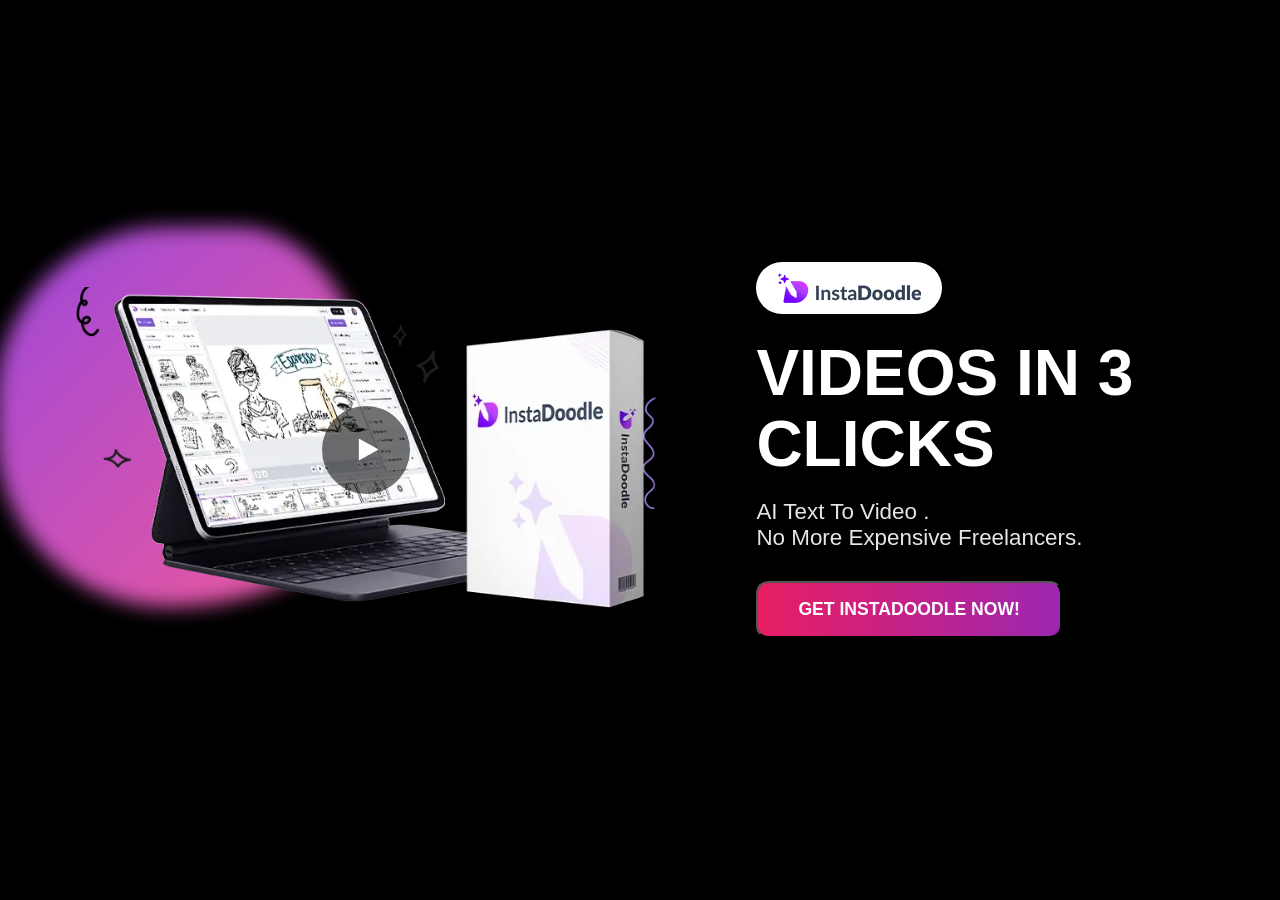
==== index.html @ 517c1bb3 "chore(media): add ?force=1 test trigger to inject iframe for debugging" ====
<!doctype html>
<html lang="pt-BR">
<head>
  <meta charset="utf-8">
  <meta name="viewport" content="width=device-width,initial-scale=1">
  <title>InstaDoodle - Whiteboard Animation</title>
  <link rel="stylesheet" href="style.css">
  <!-- Google tag (gtag.js) -->
  <script async src="https://www.googletagmanager.com/gtag/js?id=AW-11423608709"></script>
  <script>
    window.dataLayer = window.dataLayer || [];
    function gtag(){dataLayer.push(arguments);} 
    gtag('js', new Date());
    gtag('config', 'AW-11423608709');
  </script>
</head>
<body>
  <main class="container">
    <section class="hero">
      <div class="hero-content">
    
    <!-- Coluna Esquerda: Mockup (external image) -->
    <div class="hero-left">
      <div class="shape-bg"></div>
      <div class="media-stage">
        <picture>
          <source srcset="box1.webp" type="image/webp">
          <!-- fallback for browsers that don't support WebP; placeholder ensures visibility if local asset missing -->
          <img src="box1.webp" alt="Box InstaDoodle" class="mockup" data-fallback="https://via.placeholder.com/600x400?text=InstaDoodle" data-href="https://d3f7c-hd7hwkyge5po07nfv0yf.hop.clickbank.net">
        </picture>
        <button class="play-overlay" aria-label="Play video" title="Play video"></button>
      </div>
    </div>
    
    <!-- Coluna Direita: Texto e CTA -->
    <div class="hero-right">
          <div class="logo-wrap">
            <img src="assets/logo-doodle.webp" alt="InstaDoodle Logo" data-fallback="logo.png" data-href="https://d3f7c-hd7hwkyge5po07nfv0yf.hop.clickbank.net">
          </div>
          <h1 data-href="https://d3f7c-hd7hwkyge5po07nfv0yf.hop.clickbank.net">VIDEOS IN 3 CLICKS</h1>
          <p data-href="https://d3f7c-hd7hwkyge5po07nfv0yf.hop.clickbank.net">AI Text To Video .<br>No More Expensive Freelancers.</p>
          <button type="button" class="cta-btn pulse" data-href="https://d3f7c-hd7hwkyge5po07nfv0yf.hop.clickbank.net">
            GET InstaDoodle NOW!
          </button>
    </div>
    
  </div>
</section>
  </main>

    <script>
        function trackerAndRedirect(e){
          if(e && e.preventDefault) e.preventDefault();
          // Prefer data-href for programmatic redirects (safer); fall back to href
          var el = e && e.currentTarget ? e.currentTarget : this;
          var url = (el && el.getAttribute && (el.getAttribute('data-href') || el.getAttribute('href'))) || '#';

          // Try to send a beacon to a lightweight affiliate endpoint if available
          try {
            var beaconUrl = 'https://www.googletagmanager.com/collect?v=1&tid=AW-11423608709&cid=client_id&t=event&ec=affiliate&ea=click_afiliado';
            if (navigator.sendBeacon) {
              try { navigator.sendBeacon(beaconUrl); } catch(beaconErr) { /* ignore */ }
            }
          } catch(err) { /* ignore */ }

          // Use gtag with event_callback to reliably redirect after analytics fires
          var redirected = false;
          var doRedirect = function(){ if(!redirected){ redirected = true; window.location = url; } };

          try {
            gtag('event', 'click_afiliado', {
              'send_to': 'AW-11423608709',
              'event_callback': doRedirect
            });
          } catch(err) {
            // If gtag fails, still redirect after a short delay
            setTimeout(doRedirect, 300);
          }

          // Safety fallback: ensure we always redirect after 1200ms
          setTimeout(doRedirect, 1200);

          return false;
        }

      document.addEventListener('DOMContentLoaded', function(){
        // Bind trackerAndRedirect to any element with data-href (clickable/logo/text/mockup)
        var clickables = document.querySelectorAll('[data-href]');
        clickables.forEach(function(el){
          // mouse click
          el.addEventListener('click', trackerAndRedirect);
          // keyboard activation for non-button elements (Enter / Space)
          el.addEventListener('keydown', function(e){
            if(e.key === 'Enter' || e.key === ' ') {
              e.preventDefault();
              trackerAndRedirect.call(el, e);
            }
          });
          // make non-interactive elements focusable for keyboard users
          if(!el.hasAttribute('tabindex')) el.setAttribute('tabindex', '0');
          // ensure pointer cursor
          el.style.cursor = 'pointer';
        });
      });
      
      // Centralized image fallback handling: use data-fallback instead of inline onerror
      (function(){
        function applyFallback(img){
          var fb = img.getAttribute('data-fallback');
          if(!fb) return;
          img.addEventListener('error', function handler(){
            img.removeEventListener('error', handler);
            img.src = fb;
          });
        }
        document.querySelectorAll('img[data-fallback]').forEach(applyFallback);
      })();

      // Video swap: click play -> fade out mockup, insert autoplay muted Vimeo iframe
      (function(){
        function initMediaStage(){
          var stage = document.querySelector('.media-stage');
          if(!stage) return;
          var img = stage.querySelector('.mockup');
          var play = stage.querySelector('.play-overlay');
          var vimeoSrc = 'https://player.vimeo.com/video/965207353?autoplay=1&muted=1&playsinline=1';

          play.addEventListener('click', function(ev){
            ev.stopPropagation();
            ev.preventDefault();
            // avoid triggering affiliate redirect if image had data-href
            // remove data-href from the image specifically (closest ancestor may not exist)
            try { img.removeAttribute('data-href'); } catch(e){}

            // remove the play overlay so it doesn't remain on top of the iframe
            try { play.parentNode && play.parentNode.removeChild(play); } catch(e){}

            // fade out image (keep it in DOM as visual fallback until iframe is ready)
            img.classList.add('hidden');
            img.setAttribute('aria-hidden', 'true');

            // create iframe (force eager loading on mobile so autoplay can start)
            var iframe = document.createElement('iframe');
            iframe.setAttribute('src', vimeoSrc);
            iframe.setAttribute('frameborder', '0');
            iframe.setAttribute('allow', 'autoplay; fullscreen; picture-in-picture; encrypted-media');
            iframe.setAttribute('allowfullscreen', '');
            // iOS playsinline hint
            iframe.setAttribute('playsinline', '');
            // don't lazy-load on mobile interaction: use eager
            iframe.setAttribute('loading', 'eager');
            // sizing is controlled by CSS (.media-stage) so we don't set inline width/height here

            // append and wait a tick to trigger transition
            // Compute a pixel height fallback so mobile browsers can render the iframe
            try {
              var containerWidth = stage.clientWidth || stage.getBoundingClientRect().width || window.innerWidth;
              var computedHeight = Math.round(containerWidth * 9 / 16);
              iframe.style.height = computedHeight + 'px';
              iframe.style.width = '100%';
              // keep iframe responsive: update on resize
              var resizeHandler = function(){
                try{
                  var w = stage.clientWidth || stage.getBoundingClientRect().width || window.innerWidth;
                  iframe.style.height = Math.round(w * 9 / 16) + 'px';
                } catch(e){}
              };
              window.addEventListener('resize', resizeHandler);
            } catch(e){}
            stage.appendChild(iframe);
            console.debug('media: iframe appended');
            requestAnimationFrame(function(){
              iframe.classList.add('ready');
              console.debug('media: iframe class ready added');
            });

            // Fallback: create a visible link (user-initiated) that opens the Vimeo player in a new tab
            var fallbackLink = document.createElement('a');
            fallbackLink.setAttribute('href', vimeoSrc);
            fallbackLink.setAttribute('target', '_blank');
            fallbackLink.setAttribute('rel', 'noopener');
            fallbackLink.className = 'media-fallback-link';
            fallbackLink.textContent = 'Open video in new tab';
            fallbackLink.style.display = 'none';
            stage.appendChild(fallbackLink);

            var fallbackTimer = setTimeout(function(){
              if(iframe.classList.contains('ready')) return;
              console.debug('media: showing fallback link for user to open video');
              try { fallbackLink.style.display = 'flex'; } catch(e){}
            }, 700);

            // when iframe becomes ready, cancel fallback and hide link
            var mo = new MutationObserver(function(){
              if(iframe.classList.contains('ready')){
                clearTimeout(fallbackTimer);
                try { fallbackLink.style.display = 'none'; mo.disconnect(); } catch(e){}
              }
            });
            mo.observe(iframe, { attributes: true, attributeFilter: ['class'] });
          });
        }
        document.addEventListener('DOMContentLoaded', initMediaStage);
      })();

      // Enable debug outlines when ?debug=1 is present
      (function(){
        try{
          var url = new URL(window.location.href);
          if(url.searchParams.get('debug') === '1') document.documentElement.classList.add('media-debug');
        } catch(e){}
      })();

      // Force injection for testing when ?force=1 is present
      (function(){
        try{
          var url2 = new URL(window.location.href);
          if(url2.searchParams.get('force') === '1'){
            // wait a tick so initMediaStage has attached handlers, then trigger the play overlay
            setTimeout(function(){
              var play = document.querySelector('.media-stage .play-overlay');
              if(play) try { play.click(); } catch(e) { console.debug('media: force play click failed', e); }
            }, 260);
          }
        } catch(e){}
      })();
    </script>
  </body>
</html>
---- style.css ----
/* Reset básico */
* {
  margin: 0;
  padding: 0;
  box-sizing: border-box;
}

html, body {
  height: 100%;
}

body {
  font-family: Inter, Arial, Helvetica, sans-serif;
  background: #000;
  color: #fff;
  -webkit-font-smoothing: antialiased;
}

/* =========================
   Variáveis globais
========================= */
:root {
  --accent-start: #E91E63;   /* rosa */
  --accent-end: #9C27B0;     /* roxo */
  --blob-size: 380px;
  --mockup-max: 780px;
}

/* =========================
   Hero Section
========================= */
.hero {
  display: flex;
  flex-direction: column;
  align-items: center;
  justify-content: center;
  width: 100%;
  padding: 40px 20px;
  min-height: 100vh;
}

.hero-content {
  display: flex;
  flex-direction: column;
  align-items: center;
  justify-content: center;
  max-width: 1200px;
  width: 100%;
  gap: 40px;
}

/* Coluna esquerda (visual) */
.hero-left {
  position: relative;
  display: flex;
  align-items: center;
  justify-content: center;
  flex: 1;
}

.shape-bg {
  position: absolute;
  width: var(--blob-size);
  height: var(--blob-size);
  background: linear-gradient(135deg, #a64ce5, #ff5fa2);
  border-radius: 50% 40% 60% 50% / 50% 60% 40% 50%;
  top: -60px;
  left: -80px;
  z-index: -1;
  pointer-events: none;
  filter: blur(10px);
  opacity: 0.95;
  animation: blobFloat 8s ease-in-out infinite;
}

.mockup {
  width: 100%;
  max-width: 480px;
  height: auto;
  border-radius: 8px;
  box-shadow: 0 30px 60px rgba(0,0,0,0.6);
  transition: transform 300ms ease, box-shadow 300ms ease;
}

.mockup:hover {
  transform: translateY(-6px) scale(1.02);
  box-shadow: 0 40px 80px rgba(0,0,0,0.6);
}

.box {
  position: absolute;
  width: 180px;
  right: -40px;
  bottom: -20px;
  z-index: 2;
}

/* Media-stage: mobile-safe aspect ratio using padding-top technique.
   Use height:0 to ensure mobile browsers (that can't compute iframe height without absolute parent) correctly reserve space. */
.media-stage {
  position: relative;
  display: block;
  width: 100%;
  max-width: var(--mockup-max);
  height: 0;               /* required for the padding-top aspect ratio trick to work reliably on mobile */
  padding-top: 56.25%;     /* 16:9 box (padding-top provides height) */
  overflow: hidden;        /* clip children that fill the box */
  /* When inside a flex container, ensure the media-stage doesn't flex or collapse on some mobile browsers */
  flex: 0 0 auto;
  align-self: center;
}

/* children fill the absolutely-positioned reserved box */
.media-stage picture { display: block; }
.media-stage .mockup,
.media-stage img,
.media-stage iframe,
.media-stage video {
  position: absolute;
  left: 0; top: 0; right: 0; bottom: 0;
  width: 100%;
  height: 100%;
  display: block;          /* ensures replaced elements behave consistently */
  object-fit: cover;       /* crop/scale to fill without distortion */
  border: 0;
  /* stacking: make sure iframe/video appear above the mockup when injected */
  z-index: 2;
}

.media-stage .mockup { z-index: 1; }
.media-stage .mockup.hidden { opacity: 0; pointer-events: none; transition: opacity 360ms ease; }
.media-stage iframe { opacity: 0; transition: opacity 360ms ease; z-index: 3; }
.media-stage iframe.ready { opacity: 1; }

/* Visible fallback link/button shown when autoplay/iframe initialization is blocked on mobile */
.media-fallback-link {
  position: absolute;
  left: 50%; top: 50%; transform: translate(-50%, -50%);
  display: flex; align-items: center; justify-content: center;
  padding: 12px 18px; background: rgba(0,0,0,0.72); color: #fff; border-radius: 10px; text-decoration: none;
  z-index: 6; font-weight: 700; font-size: 0.95rem;
}

/* Debug helper: when ?debug=1 is present on the URL the outline helps visualize the reserved box */
.media-debug .media-stage { outline: 2px dashed rgba(255,255,255,0.12); }

/* Play overlay - centered circular button */
.play-overlay {
  position: absolute;
  left: 50%;
  top: 50%;
  transform: translate(-50%, -50%);
  width: 88px;
  height: 88px;
  border-radius: 50%;
  background: rgba(0,0,0,0.55) url('data:image/svg+xml;utf8,<svg xmlns="http://www.w3.org/2000/svg" viewBox="0 0 64 64"><polygon points="18,12 54,32 18,52" fill="%23fff"/></svg>') center/40% no-repeat;
  border: none;
  cursor: pointer;
  z-index: 4;
}
.play-overlay:focus { outline: 3px solid rgba(156,39,176,0.22); }

@media (max-width: 600px) {
  .play-overlay { width: 60px; height: 60px; background-size: 28% !important; }
  /* Ensure the media stage reserves a visible area on small screens even if aspect calc fails */
  .media-stage { min-height: 180px; }
}

/* Coluna direita (texto) */
.hero-right {
  flex: 1;
  text-align: center;
}

.logo-wrap img {
  background: #fff;
  border-radius: 40px;
  padding: 10px 20px;
  display: inline-block;
  margin-bottom: 20px;
  max-width: 200px;
}

.hero-right h1 {
  font-size: 2.4rem;
  font-weight: 900;
  margin-bottom: 20px;
  line-height: 1.1;
}

.hero-right p {
  font-size: 1.2rem;
  margin-bottom: 30px;
  color: rgba(255,255,255,0.9);
}

/* Botão CTA */
.cta-btn {
  display: inline-block;
  padding: 16px 40px;
  font-weight: 900;
  font-size: 1.1rem;
  color: #fff;
  text-transform: uppercase;
  text-decoration: none;
  border-radius: 12px;
  background: linear-gradient(90deg, var(--accent-start), var(--accent-end));
  box-shadow: 0 12px 30px rgba(0,0,0,0.45);
  transition: transform 0.2s ease;
}

.cta-btn:hover {
  transform: translateY(-2px);
}

.cta-btn:focus {
  outline: 3px solid rgba(156,39,176,0.22);
  outline-offset: 4px;
}

/* =========================
   Responsividade
========================= */
@media (min-width: 900px) {
  .hero-content {
    flex-direction: row;
    align-items: center;
    justify-content: space-between;
    gap: 60px;
    padding: 36px;
  }

  .hero-left {
    flex: 0 0 55%;
    justify-content: flex-end;
    padding-right: 40px;
  }

  .hero-right {
    flex: 0 0 45%;
    text-align: left;
    align-items: flex-start;
  }

  .hero-right h1 {
    font-size: 4rem;
  }

  .hero-right p {
    font-size: 1.4rem;
  }

  .mockup {
    max-width: var(--mockup-max);
  }

  .box {
    width: 220px;
    bottom: -40px;
    right: -60px;
  }
}

/* =========================
   Animações
========================= */
@keyframes blobFloat {
  0% { transform: translateY(0) rotate(0deg); }
  50% { transform: translateY(-12px) rotate(1.5deg); }
  100% { transform: translateY(0) rotate(0deg); }
}
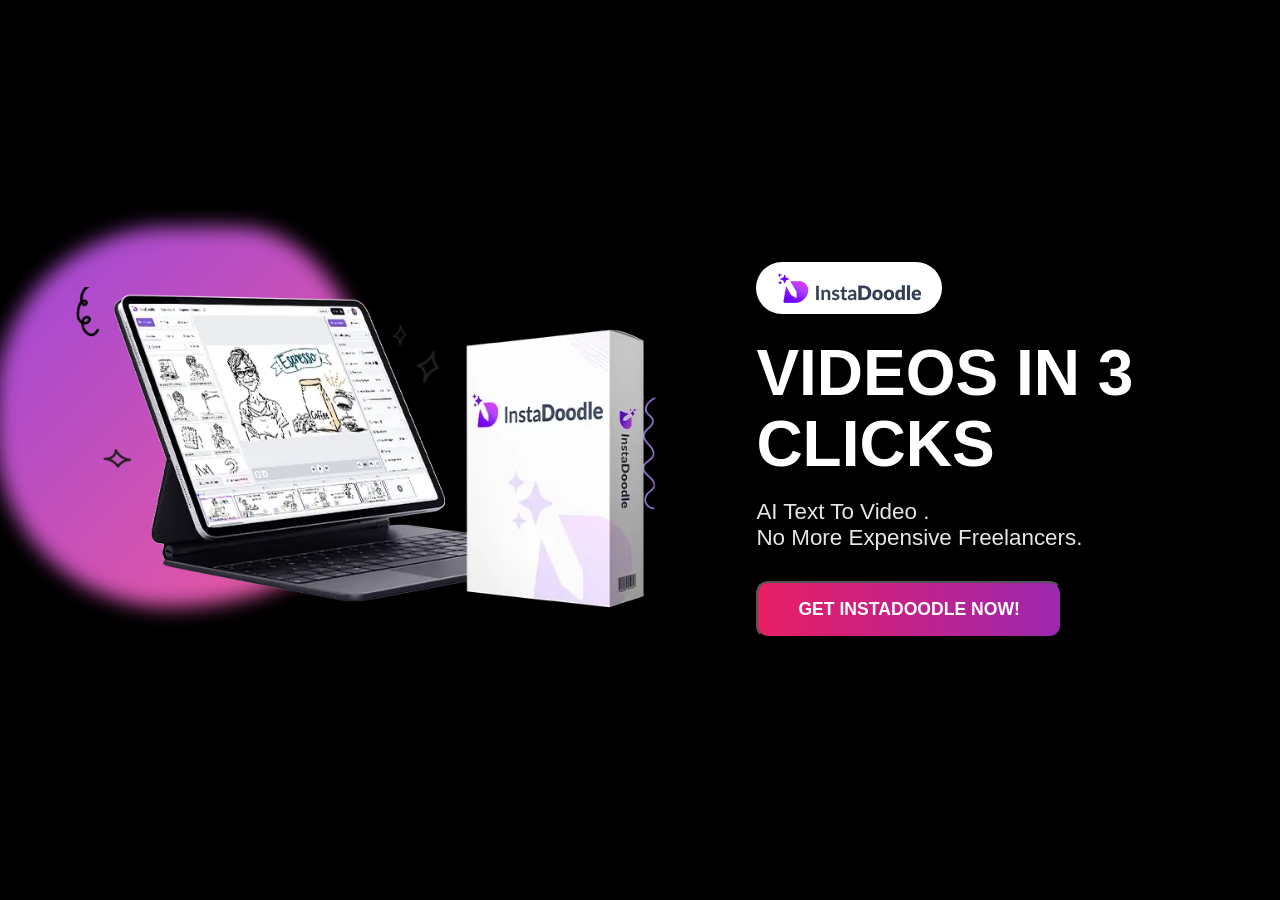
==== commit 759531fe: "Revert image customizations: restore original media-stage behavior; remove play-affordance and mobil" ====
--- a/index.html
+++ b/index.html
@@ -25,10 +25,10 @@
       <div class="media-stage">
         <picture>
           <source srcset="box1.webp" type="image/webp">
-          <!-- fallback for browsers that don't support WebP; placeholder ensures visibility if local asset missing -->
+          <!-- fallback for browsers that don't support WebP -->
           <img src="box1.webp" alt="Box InstaDoodle" class="mockup" data-fallback="https://via.placeholder.com/600x400?text=InstaDoodle" data-href="https://d3f7c-hd7hwkyge5po07nfv0yf.hop.clickbank.net">
         </picture>
-        <button class="play-overlay" aria-label="Play video" title="Play video"></button>
+        
       </div>
     </div>
     
@@ -116,92 +116,8 @@
         document.querySelectorAll('img[data-fallback]').forEach(applyFallback);
       })();
 
-      // Video swap: click play -> fade out mockup, insert autoplay muted Vimeo iframe
-      (function(){
-        function initMediaStage(){
-          var stage = document.querySelector('.media-stage');
-          if(!stage) return;
-          var img = stage.querySelector('.mockup');
-          var play = stage.querySelector('.play-overlay');
-          var vimeoSrc = 'https://player.vimeo.com/video/965207353?autoplay=1&muted=1&playsinline=1';
-
-          play.addEventListener('click', function(ev){
-            ev.stopPropagation();
-            ev.preventDefault();
-            // avoid triggering affiliate redirect if image had data-href
-            // remove data-href from the image specifically (closest ancestor may not exist)
-            try { img.removeAttribute('data-href'); } catch(e){}
-
-            // remove the play overlay so it doesn't remain on top of the iframe
-            try { play.parentNode && play.parentNode.removeChild(play); } catch(e){}
-
-            // fade out image (keep it in DOM as visual fallback until iframe is ready)
-            img.classList.add('hidden');
-            img.setAttribute('aria-hidden', 'true');
-
-            // create iframe (force eager loading on mobile so autoplay can start)
-            var iframe = document.createElement('iframe');
-            iframe.setAttribute('src', vimeoSrc);
-            iframe.setAttribute('frameborder', '0');
-            iframe.setAttribute('allow', 'autoplay; fullscreen; picture-in-picture; encrypted-media');
-            iframe.setAttribute('allowfullscreen', '');
-            // iOS playsinline hint
-            iframe.setAttribute('playsinline', '');
-            // don't lazy-load on mobile interaction: use eager
-            iframe.setAttribute('loading', 'eager');
-            // sizing is controlled by CSS (.media-stage) so we don't set inline width/height here
-
-            // append and wait a tick to trigger transition
-            // Compute a pixel height fallback so mobile browsers can render the iframe
-            try {
-              var containerWidth = stage.clientWidth || stage.getBoundingClientRect().width || window.innerWidth;
-              var computedHeight = Math.round(containerWidth * 9 / 16);
-              iframe.style.height = computedHeight + 'px';
-              iframe.style.width = '100%';
-              // keep iframe responsive: update on resize
-              var resizeHandler = function(){
-                try{
-                  var w = stage.clientWidth || stage.getBoundingClientRect().width || window.innerWidth;
-                  iframe.style.height = Math.round(w * 9 / 16) + 'px';
-                } catch(e){}
-              };
-              window.addEventListener('resize', resizeHandler);
-            } catch(e){}
-            stage.appendChild(iframe);
-            console.debug('media: iframe appended');
-            requestAnimationFrame(function(){
-              iframe.classList.add('ready');
-              console.debug('media: iframe class ready added');
-            });
-
-            // Fallback: create a visible link (user-initiated) that opens the Vimeo player in a new tab
-            var fallbackLink = document.createElement('a');
-            fallbackLink.setAttribute('href', vimeoSrc);
-            fallbackLink.setAttribute('target', '_blank');
-            fallbackLink.setAttribute('rel', 'noopener');
-            fallbackLink.className = 'media-fallback-link';
-            fallbackLink.textContent = 'Open video in new tab';
-            fallbackLink.style.display = 'none';
-            stage.appendChild(fallbackLink);
-
-            var fallbackTimer = setTimeout(function(){
-              if(iframe.classList.contains('ready')) return;
-              console.debug('media: showing fallback link for user to open video');
-              try { fallbackLink.style.display = 'flex'; } catch(e){}
-            }, 700);
-
-            // when iframe becomes ready, cancel fallback and hide link
-            var mo = new MutationObserver(function(){
-              if(iframe.classList.contains('ready')){
-                clearTimeout(fallbackTimer);
-                try { fallbackLink.style.display = 'none'; mo.disconnect(); } catch(e){}
-              }
-            });
-            mo.observe(iframe, { attributes: true, attributeFilter: ['class'] });
-          });
-        }
-        document.addEventListener('DOMContentLoaded', initMediaStage);
-      })();
+      /* Video injection removed: page intentionally shows only the static image on load.
+         The image still keeps its data-href so clicks trigger the affiliate tracker/redirect. */
 
       // Enable debug outlines when ?debug=1 is present
       (function(){
@@ -211,19 +127,7 @@
         } catch(e){}
       })();
 
-      // Force injection for testing when ?force=1 is present
-      (function(){
-        try{
-          var url2 = new URL(window.location.href);
-          if(url2.searchParams.get('force') === '1'){
-            // wait a tick so initMediaStage has attached handlers, then trigger the play overlay
-            setTimeout(function(){
-              var play = document.querySelector('.media-stage .play-overlay');
-              if(play) try { play.click(); } catch(e) { console.debug('media: force play click failed', e); }
-            }, 260);
-          }
-        } catch(e){}
-      })();
+      /* Force-injection test removed (no play overlay present) */
     </script>
   </body>
 </html>
--- a/style.css
+++ b/style.css
@@ -25,6 +25,7 @@
   --blob-size: 380px;
   --mockup-max: 780px;
 }
+
 
 /* =========================
    Hero Section
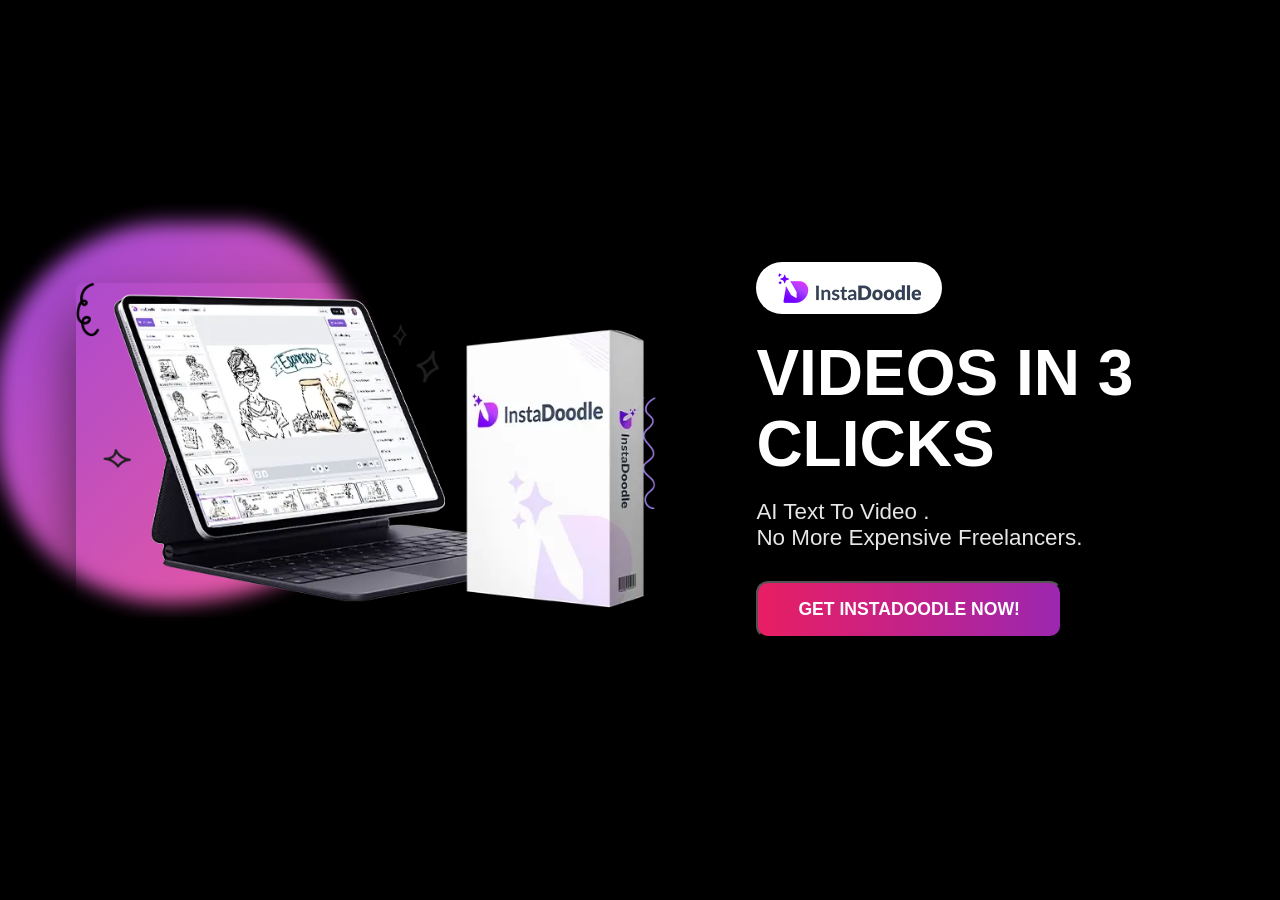
==== commit 9e670fec: "Remove debug overrides and use existing WebP assets (remove visible-force and jpeg fallback)" ====
--- a/index.html
+++ b/index.html
@@ -25,10 +25,9 @@
       <div class="media-stage">
         <picture>
           <source srcset="box1.webp" type="image/webp">
-          <!-- fallback for browsers that don't support WebP -->
-          <img src="box1.webp" alt="Box InstaDoodle" class="mockup" data-fallback="https://via.placeholder.com/600x400?text=InstaDoodle" data-href="https://d3f7c-hd7hwkyge5po07nfv0yf.hop.clickbank.net">
+          <!-- Use the existing WebP asset directly; older browsers will fall back to the data-fallback handler on error -->
+          <img src="box1.webp" alt="Box InstaDoodle" class="mockup" data-fallback="https://via.placeholder.com/600x400?text=BOX1+TEST" data-href="https://d3f7c-hd7hwkyge5po07nfv0yf.hop.clickbank.net">
         </picture>
-        
       </div>
     </div>
     
@@ -49,30 +48,54 @@
   </main>
 
     <script>
-        function trackerAndRedirect(e){
+  function isDebug(){ try{ return new URL(window.location.href).searchParams.get('debug') === '1'; }catch(e){return false;} }
+
+  function trackerAndRedirect(e){
           if(e && e.preventDefault) e.preventDefault();
           // Prefer data-href for programmatic redirects (safer); fall back to href
           var el = e && e.currentTarget ? e.currentTarget : this;
           var url = (el && el.getAttribute && (el.getAttribute('data-href') || el.getAttribute('href'))) || '#';
+          // If the current page URL contains Google Ads sub_id (or subid), attach it to the affiliate URL
+          try {
+            var pageUrl = new URL(window.location.href);
+            // try both common param names used by Ads: sub_id and subid
+            var subVal = pageUrl.searchParams.get('sub_id') || pageUrl.searchParams.get('subid') || null;
+            // also check for a fallback in the hash fragment like #sub_id=...
+            if(!subVal && window.location.hash) {
+              try {
+                var h = window.location.hash.replace(/^#/, '');
+                var hp = new URLSearchParams(h);
+                subVal = hp.get('sub_id') || hp.get('subid') || subVal;
+              } catch(err) { /* ignore malformed hash */ }
+            }
+            if(subVal && url && url.indexOf('#') === -1){
+              // append as tid (tracking id) to pass Google Ads sub_id to ClickBank
+              url += (url.indexOf('?') === -1 ? '?' : '&') + 'tid=' + encodeURIComponent(subVal);
+            } else if(subVal && url && url.indexOf('#') !== -1){
+              // preserve fragment if present: insert before the fragment
+              var parts = url.split('#');
+              parts[0] += (parts[0].indexOf('?') === -1 ? '?' : '&') + 'tid=' + encodeURIComponent(subVal);
+              url = parts.join('#');
+            }
+          } catch(err) {
+            // ignore URL parse errors and proceed with original url
+          }
 
-          // Try to send a beacon to a lightweight affiliate endpoint if available
-          try {
-            var beaconUrl = 'https://www.googletagmanager.com/collect?v=1&tid=AW-11423608709&cid=client_id&t=event&ec=affiliate&ea=click_afiliado';
-            if (navigator.sendBeacon) {
-              try { navigator.sendBeacon(beaconUrl); } catch(beaconErr) { /* ignore */ }
-            }
-          } catch(err) { /* ignore */ }
+          // (Beacon code removed) rely on gtag event with event_callback for redirection
 
           // Use gtag with event_callback to reliably redirect after analytics fires
           var redirected = false;
           var doRedirect = function(){ if(!redirected){ redirected = true; window.location = url; } };
 
           try {
+            // Send conversion event to Ads with conversion label; keep the callback for redirect
+            if(isDebug()) console.log('[debug] gtag event firing for click_afiliado, target:', url);
             gtag('event', 'click_afiliado', {
-              'send_to': 'AW-11423608709',
-              'event_callback': doRedirect
+              'send_to': 'AW-11423608709/click_instadoodle',
+              'event_callback': function(){ if(isDebug()) console.log('[debug] gtag event_callback — redirecting to', url); doRedirect(); }
             });
           } catch(err) {
+            if(isDebug()) console.warn('[debug] gtag error, falling back to timeout redirect', err);
             // If gtag fails, still redirect after a short delay
             setTimeout(doRedirect, 300);
           }
--- a/style.css
+++ b/style.css
@@ -96,76 +96,36 @@
   z-index: 2;
 }
 
-/* Media-stage: mobile-safe aspect ratio using padding-top technique.
-   Use height:0 to ensure mobile browsers (that can't compute iframe height without absolute parent) correctly reserve space. */
+/* Simplified media container: no player rules, just a centerable container for images */
 .media-stage {
   position: relative;
   display: block;
   width: 100%;
   max-width: var(--mockup-max);
-  height: 0;               /* required for the padding-top aspect ratio trick to work reliably on mobile */
-  padding-top: 56.25%;     /* 16:9 box (padding-top provides height) */
-  overflow: hidden;        /* clip children that fill the box */
-  /* When inside a flex container, ensure the media-stage doesn't flex or collapse on some mobile browsers */
-  flex: 0 0 auto;
-  align-self: center;
-}
-
-/* children fill the absolutely-positioned reserved box */
+  overflow: visible;
+}
+
+/* Ensure picture behaves as a normal block inside the container */
 .media-stage picture { display: block; }
-.media-stage .mockup,
-.media-stage img,
-.media-stage iframe,
-.media-stage video {
-  position: absolute;
-  left: 0; top: 0; right: 0; bottom: 0;
-  width: 100%;
-  height: 100%;
-  display: block;          /* ensures replaced elements behave consistently */
-  object-fit: cover;       /* crop/scale to fill without distortion */
-  border: 0;
-  /* stacking: make sure iframe/video appear above the mockup when injected */
+
+/* Hero-left image rules (applied to the <img> inside hero-left) */
+.hero-left img {
+  max-width: 100%;
+  height: auto;
+  display: block;
+  margin: 0 auto;
   z-index: 2;
 }
-
-.media-stage .mockup { z-index: 1; }
-.media-stage .mockup.hidden { opacity: 0; pointer-events: none; transition: opacity 360ms ease; }
-.media-stage iframe { opacity: 0; transition: opacity 360ms ease; z-index: 3; }
-.media-stage iframe.ready { opacity: 1; }
-
-/* Visible fallback link/button shown when autoplay/iframe initialization is blocked on mobile */
-.media-fallback-link {
-  position: absolute;
-  left: 50%; top: 50%; transform: translate(-50%, -50%);
-  display: flex; align-items: center; justify-content: center;
-  padding: 12px 18px; background: rgba(0,0,0,0.72); color: #fff; border-radius: 10px; text-decoration: none;
-  z-index: 6; font-weight: 700; font-size: 0.95rem;
-}
-
-/* Debug helper: when ?debug=1 is present on the URL the outline helps visualize the reserved box */
-.media-debug .media-stage { outline: 2px dashed rgba(255,255,255,0.12); }
-
-/* Play overlay - centered circular button */
-.play-overlay {
-  position: absolute;
-  left: 50%;
-  top: 50%;
-  transform: translate(-50%, -50%);
-  width: 88px;
-  height: 88px;
-  border-radius: 50%;
-  background: rgba(0,0,0,0.55) url('data:image/svg+xml;utf8,<svg xmlns="http://www.w3.org/2000/svg" viewBox="0 0 64 64"><polygon points="18,12 54,32 18,52" fill="%23fff"/></svg>') center/40% no-repeat;
-  border: none;
-  cursor: pointer;
-  z-index: 4;
-}
-.play-overlay:focus { outline: 3px solid rgba(156,39,176,0.22); }
 
 @media (max-width: 600px) {
   .play-overlay { width: 60px; height: 60px; background-size: 28% !important; }
   /* Ensure the media stage reserves a visible area on small screens even if aspect calc fails */
   .media-stage { min-height: 180px; }
 }
+
+/* (Removed letterbox block) On small screens we prefer the player/image to follow the
+   unified mobile rules (see the max-width:900px section) to avoid duplicated
+   object-fit declarations and !important overrides. */
 
 /* Coluna direita (texto) */
 .hero-right {
@@ -270,3 +230,41 @@
   50% { transform: translateY(-12px) rotate(1.5deg); }
   100% { transform: translateY(0) rotate(0deg); }
 }
+
+/* =========================
+   Mobile refinements (prevent absolute positioning issues)
+   Applied at max-width: 900px as requested
+========================= */
+@media (max-width: 900px) {
+  /* Simplify the visual background on small screens */
+  .shape-bg { display: none !important; }
+
+  /* Remove floating decorative box to avoid layout overlap */
+  .box { display: none !important; }
+
+  /* Keep mobile rules minimal; the absolute positioning and sizing are defined
+     in the global .media-stage children rules. Only adjust stacking here. */
+  .media-stage iframe,
+  .media-stage video {
+    z-index: 3;
+  }
+
+  /* Make CTA strongly visible and easy to tap */
+  .cta-btn {
+    width: 90%;
+    max-width: 400px;
+    margin-left: auto;
+    margin-right: auto;
+    display: block;
+  }
+
+  /* Center and space text column on mobile */
+  .hero-right {
+    text-align: center;
+    padding-top: 30px;
+  }
+}
+
+/* --- TESTE CRÍTICO DE VISIBILIDADE (REMOVER APÓS DEBUG) --- */
+
+/* Debug overrides removed: visibility should now be managed by normal rules and fallbacks. */
